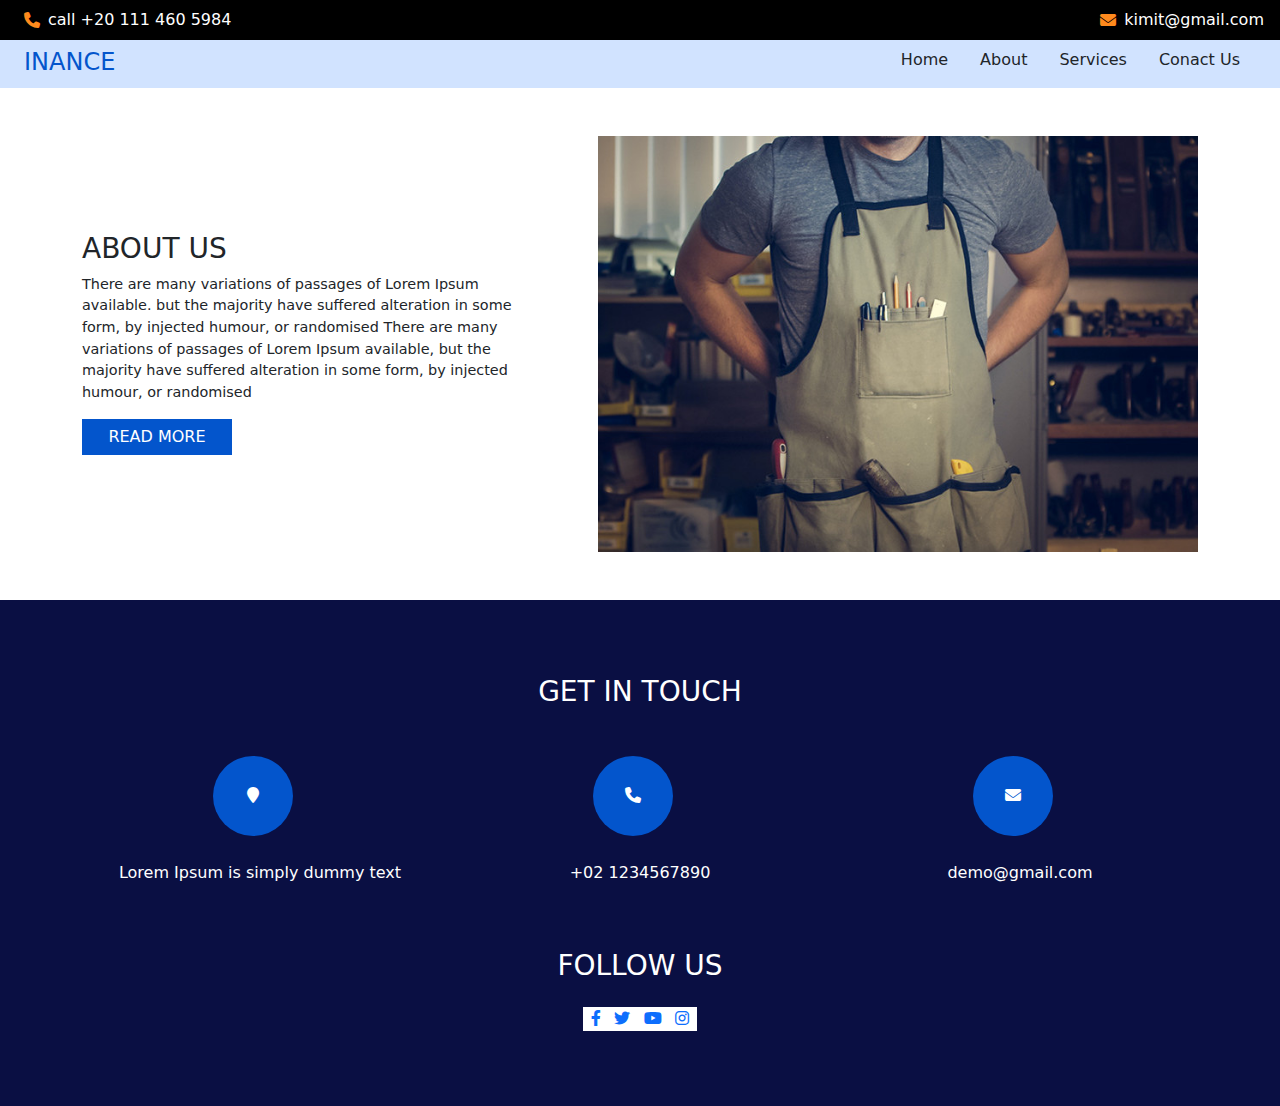
==== about_us.html @ 5abbc728 "final" ====
<!DOCTYPE html>
<html lang="en">

<head>
    <meta charset="UTF-8">
    <meta name="viewport" content="width=device-width, initial-scale=1.0">
    <link rel="stylesheet" href="./css/all.min.css">
    <link rel="stylesheet" href="./css/normalize.css">
    <link rel="stylesheet" href="./css/bootstrap.min.css">
    <link rel="icon" href="./images/logo.png">
    <link rel="stylesheet" href="./css/sass.css">
    <title class="text-capitalize">about us</title>
</head>

<body>
    <!-----------------------------------------start nav bar---------------------------------------------->
    <section class="navbar d-flex justify-content-bewteen px-3">
        <div class="left_content d-flex justify-content-around">
            <i class="fa-solid fa-phone my-1 mx-2 navbar_icons"></i>
            <div class="call navbar_txt">call +20 111 460 5984</div>
        </div>
        <div class="right_content d-flex justify-content-around">
            <i class="fa-solid fa-envelope my-1 mx-2 navbar_icons"></i>
            <div class="email navbar_txt">kimit@gmail.com</div>
        </div>
    </section>
    <!-----------------------------------------end nav bar---------------------------------------------->
    <!-----------------------------------------start ancor------------------------------------------>
    <section class="rebair_section pt-2">
        <div class="rebair_navBar d-flex justify-content-between px-4">
            <h4 class="text-uppercase">inance</h4>
            <div class="rebair_menu">
                <ul class="d-flex list-unstyled justify-content-around">
                    <li><a href="./index.html" class="text-capitalize nav-link mx-3">home</a></li>
                    <li><a href="./about_us.html" class="text-capitalize nav-link mx-3">about</a></li>
                    <li><a href="./services.html" class="text-capitalize nav-link mx-3">services</a></li>
                    <li><a href="./conact_us.html" class="text-capitalize nav-link mx-3">conact us</a></li>
                </ul>
            </div>
        </div>
    </section>
    <!-----------------------------------------end ancor------------------------------------------>
    <!----------------------------------------- start about us------------------------------------------>
    <section class="about us mt-5 mb-5">
        <div class="about_content d-flex justify-content-around container">
            <div class="left_about_content d-flex flex-column justify-content-center">
                <h3 class="text-uppercase text text-start">about us</h3>
                <p>There are many variations of passages of Lorem Ipsum available. but the majority have suffered
                    alteration in some form, by injected humour, or randomised There are many variations of passages of
                    Lorem Ipsum available, but the majority have suffered alteration in some form, by injected humour,
                    or randomised
                </p>
                <button type="button" class="btn btn-secondary text-uppercase">read more</button>
            </div>
            <div class="right_about_content">
                <img src="./images/about-img.jpg" alt="img">
            </div>
        </div>
    </section>
    <!-----------------------------------------end about us--------------------------------------------->
    <!-----------------------------------start footer----------------------------------------------->
    <footer class="d-flex flex-column align-items-center">
        <div class="info_section container">
            <h3 class="text-uppercase text text-center mb-5">get in touch</h3>
            <div class="footer_row row">
                <div class="footer_col col-md-4">
                    <a href="#" class="position-relative">
                        <div class="item d-flex flex-column align-items-center">
                            <div class="img-box ">
                                <i class="fa fa-map-marker" aria-hidden="true"></i>
                            </div>
                            <p>
                                Lorem Ipsum is simply dummy text
                            </p>
                        </div>
                    </a>
                </div>
                <div class="footer_col col-md-4">
                    <a href="#">
                        <div class="item d-flex flex-column align-items-center">
                            <div class="img-box">
                                <i class="fa fa-phone" aria-hidden="true"></i>
                            </div>
                            <p>
                                +02 1234567890
                            </p>
                        </div>
                    </a>
                </div>

                <div class="footer_col col-md-4">
                    <a href="#">
                        <div class="item d-flex flex-column align-items-center">
                            <div class="img-box">
                                <i class="fa fa-envelope" aria-hidden="true"></i>
                            </div>
                            <p>
                                demo@gmail.com
                            </p>
                        </div>
                    </a>
                </div>
            </div>

            <div class="footer_follow_media d-flex flex-column align-items-center">
                <h3 class="text-uppercase text text-center mb-4 mt-5">follow us</h3>
                <div class="social_media bg-white px-2">
                    <a href="#">
                        <i class="fa-brands fa-facebook-f me-2"></i>
                    </a>
                    <a href="#">
                        <i class="fa-brands fa-twitter me-2"></i>
                    </a>
                    <a href="#">
                        <i class="fa-brands fa-youtube me-2"></i>
                    </a>
                    <a href="#">
                        <i class="fa-brands fa-instagram"></i>
                    </a>
                </div>
            </div>
        </div>
    </footer>
    <!-----------------------------------end footer-------------------------------------------------->

</body>

</html>
---- css/sass.css ----
@import url("https://fonts.googleapis.com/css2?family=Open+Sans:wght@300;400;500;600&display=swap");
body {
  box-sizing: border-box;
}

/*****************************************glopal styles*******************************************/
.btn-primary {
  background-color: #ff8a1d;
  transition: 0.2s;
  border-radius: 0px;
  border: none;
  width: 150px;
}
.btn-primary:hover {
  background-color: #0355cc;
}

.btn-secondary {
  background-color: #0355cc;
  border: none;
  border-radius: 0;
  width: 150px;
}
.btn-secondary:hover {
  background-color: #ff8a1d;
}

h4 {
  color: #0355cc;
}

h1 {
  color: #0355cc;
}

.repair_imp_main_card img {
  width: 25%;
}

.checked {
  color: #ff8a1d;
}

.card_client_say {
  width: 40% !important;
}

footer .img-box {
  width: 80px !important;
  height: 80px;
  border-radius: 50%;
  background-color: white;
  background-repeat: no-repeat;
  background-position: center;
  text-align: center;
  line-height: 80px;
  background-color: #0355cc;
  color: white;
  transition: 0.2s;
  cursor: pointer;
}
footer .img-box:hover {
  background-color: #ff8a1d;
}
footer a {
  text-decoration: none;
}
footer a .item p {
  margin-top: 25px;
  color: white;
}

/*******************************************inheritance styles*******************************************/
.repair_imp_main_card, .card_client_say {
  width: 25%;
  box-shadow: 0 4px 8px 0 rgba(114, 111, 111, 0.2), 0 6px 20px 0 rgba(0, 0, 0, 0.19);
  border: none;
  border-radius: 0;
  transition: 0.2s;
  cursor: pointer;
}
.repair_imp_main_card:hover, .card_client_say:hover {
  background-color: #ff8a1d;
  color: white;
}

/*****************************************start media quieries*******************************************/
@media (max-width: 1000px) {
  :root {
    font-size: 15px;
  }
  .rebair_content {
    flex-direction: column !important;
    align-items: center;
  }
  .rebair_content .left_content {
    align-items: center;
    margin-bottom: 5%;
  }
  .rebair_content .left_content h1 {
    width: 81%;
  }
  .right-content {
    width: 90%;
  }
  .right-content > img {
    width: 90%;
  }
  .about_content {
    flex-direction: column;
    align-items: center;
  }
  .about_content .left_about_content {
    margin-bottom: 2%;
    width: 85%;
  }
  .about_content .left_about_content p {
    width: 100%;
  }
  .about_content .right_about_content {
    width: 85%;
  }
  .about_content .right_about_content img {
    width: 85%;
  }
  .right_services_content {
    width: 60%;
  }
  .right_services_content h1 {
    width: 100% !important;
    font-size: 1.5rem !important;
  }
  .right_services_content p {
    width: 100% !important;
    font-size: 0.8rem !important;
  }
  .left_img_content {
    width: 40% !important;
  }
  .left_img_content img {
    width: 80% !important;
  }
}
@media (max-width: 800px) {
  .our_services_cards {
    flex-direction: column !important;
    align-items: center;
  }
  .our_services_cards .our_services_card {
    margin-bottom: 10% !important;
    width: 50% !important;
  }
  .our_client_say_content {
    flex-direction: column;
    align-items: center;
  }
  .our_client_say_content .card_client_say {
    margin-bottom: 2%;
    width: 60% !important;
  }
}
@media (max-width: 600px) {
  :root {
    font-size: 12px;
  }
  .rebair_navBar {
    flex-direction: column;
    align-items: center;
  }
  .home_services_content {
    flex-direction: column;
    align-items: center;
  }
  .home_services_content .left_img_content {
    width: 75% !important;
  }
  .home_services_content .left_img_content img {
    width: 80% !important;
  }
  .home_services_content .right_services_content {
    width: 75% !important;
  }
  .home_services_content .right_services_content h1 {
    width: 100% !important;
  }
  .home_services_content .right_services_content p {
    width: 100% !important;
  }
  .img-box {
    width: 50% !important;
  }
  .img-box img {
    width: 70% !important;
  }
}
/*****************************************end media quieries*******************************************/
/*****************************************start nav styles*******************************************/
.navbar {
  background-color: #000000;
}
.navbar .navbar_icons {
  color: #ff8a1d;
}
.navbar .navbar_txt {
  color: white;
}

/*****************************************end nav styles*******************************************/
/*****************************************start rebair styles*******************************************/
.rebair_section {
  background-color: #d1e3ff;
}
.rebair_section h1 {
  width: 40%;
}
.rebair_section p {
  width: 80%;
}
.rebair_section a:hover {
  color: #0355cc;
}

/*****************************************end rebair styles*******************************************/
/***********************************start rebair,improve, maitain section-****************************/
.repair_imp_main {
  transform: translateY(-50%);
}

/***********************************end rebair,improve, maitain section-****************************/
/*****************************************start about us styles*******************************************/
.left_about_content p {
  width: 90%;
  font-size: 0.9rem;
}

.right_about_content img {
  width: 600px;
}

/*****************************************end about us styles*******************************************/
/*****************************************start home services*******************************************/
.home_services {
  background-color: #d1e3ff;
}
.home_services .home_services_content img {
  width: 450px;
}
.home_services .right_services_content {
  width: 40%;
}
.home_services .right_services_content h1 {
  width: 80%;
}
.home_services .right_services_content p {
  font-size: 0.9rem;
  width: 90%;
}

/*****************************************end home services*******************************************/
/*****************************************start our services syles************************************/
.our_services_card .img_content p:first-child {
  font-weight: bold;
}

/*****************************************end our services syles**************************************/
/*****************************************start our client syles*************************************/
.img-box {
  width: 125px;
  margin-right: 15px;
}
.img-box img {
  border-radius: 50% !important;
}

.client_detail {
  width: 80%;
}

.btn_client {
  width: 50px;
}

/*****************************************end our client syles**************************************/
/*****************************************start contact us*****************************************/
.text_area {
  height: 150px;
}

/*****************************************end contact us***************************************/
/*****************************************start footer style**********************************/
footer {
  padding: 75px 0;
  background-color: #0a0f43;
  text-align: center;
  color: #fff;
}

/*****************************************end footer style***********************************/

/*# sourceMappingURL=sass.css.map */
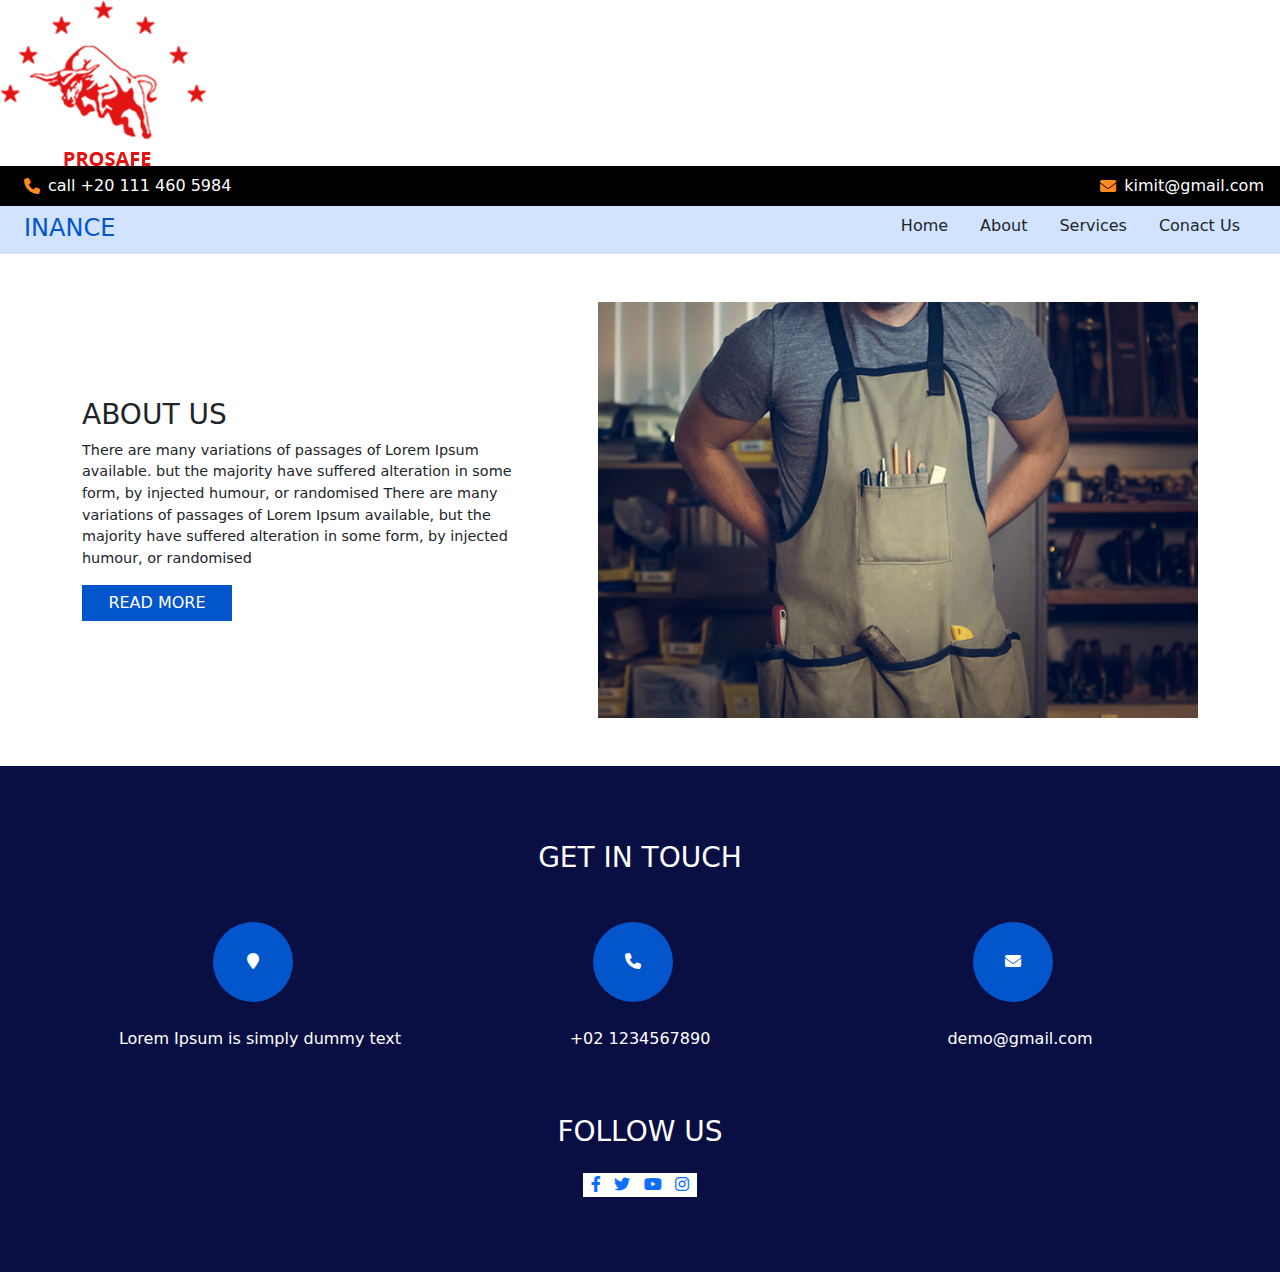
==== commit 245b35a0: "on publishment" ====
--- a/about_us.html
+++ b/about_us.html
@@ -9,6 +9,25 @@
     <link rel="stylesheet" href="./css/bootstrap.min.css">
     <link rel="icon" href="./images/logo.png">
     <link rel="stylesheet" href="./css/sass.css">
+        <!---facebook--->
+        <meta property="og:title" content="Inace">
+        <meta property="og:description" content="fix your life">
+        <meta property="og:image" content="./images/logo.png">
+        <meta property="og:type" content="www.inance.com">
+        <!---facebook--->
+    
+        <!---linkedin--->
+        <meta property="og:title" content="Inace">
+        <meta property="og:description" content="fix your life">
+        <meta property="og:image" content="./images/logo.png">
+        <meta property="og:type" content="www.inance.com">
+        <!---linkedin--->
+    
+        <!---whats app--->
+        <img src="./images/logo.png" alt="fix your life">
+        <meta name="Ahmed Ghonim" content="Inance">
+        <link rel="icon" href="./images/logo.png" />
+        <!---whats app--->
     <title class="text-capitalize">about us</title>
 </head>
 
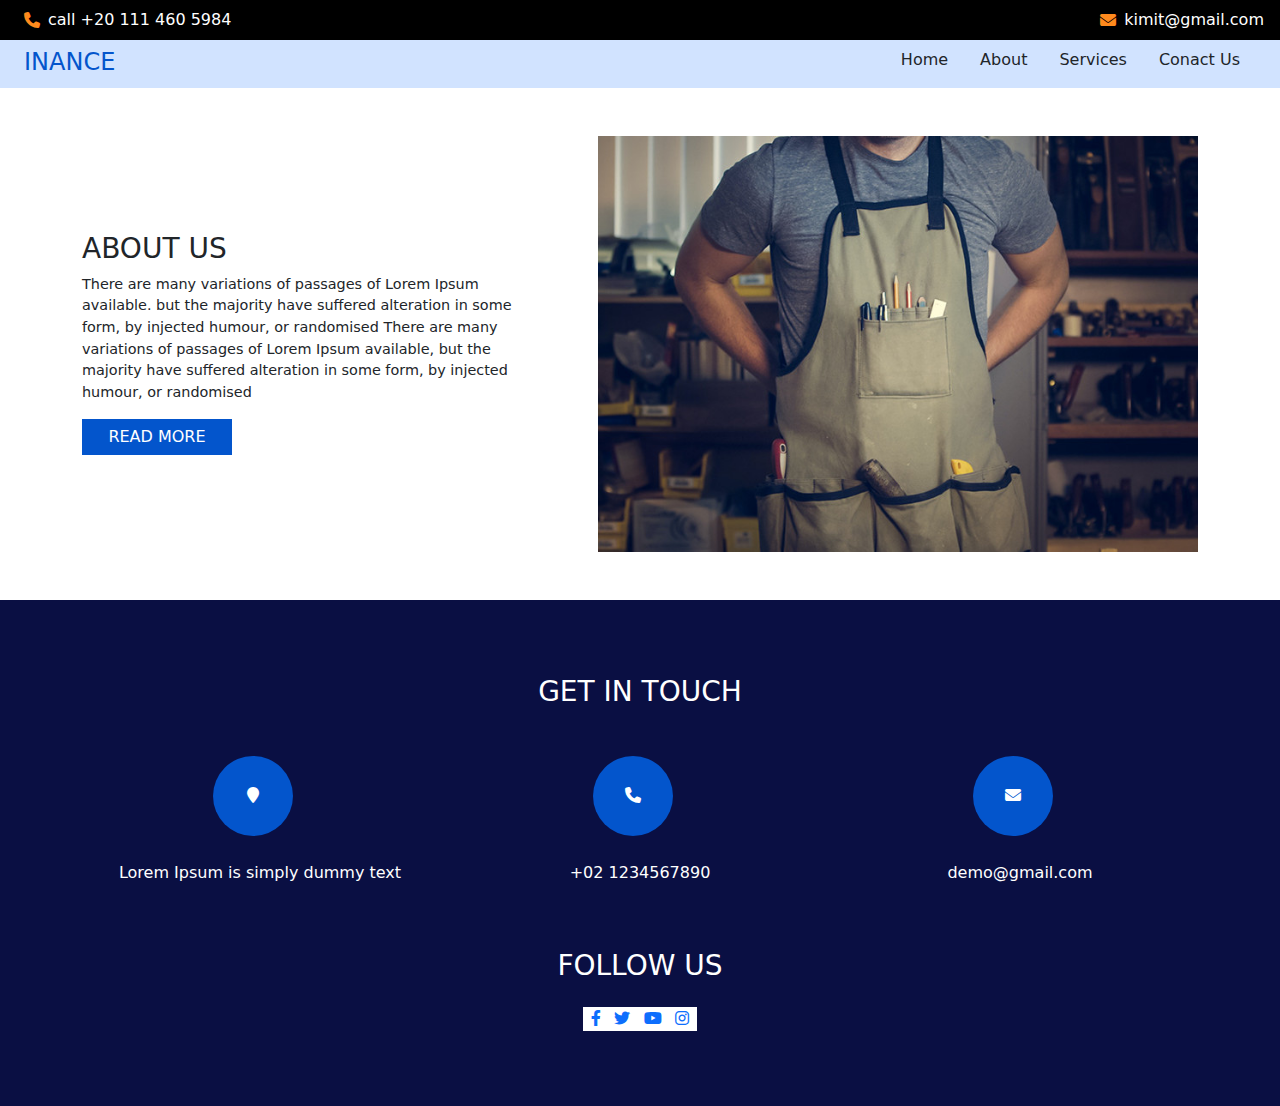
==== commit 78492ac9: "update" ====
--- a/about_us.html
+++ b/about_us.html
@@ -24,7 +24,6 @@
         <!---linkedin--->
     
         <!---whats app--->
-        <img src="./images/logo.png" alt="fix your life">
         <meta name="Ahmed Ghonim" content="Inance">
         <link rel="icon" href="./images/logo.png" />
         <!---whats app--->
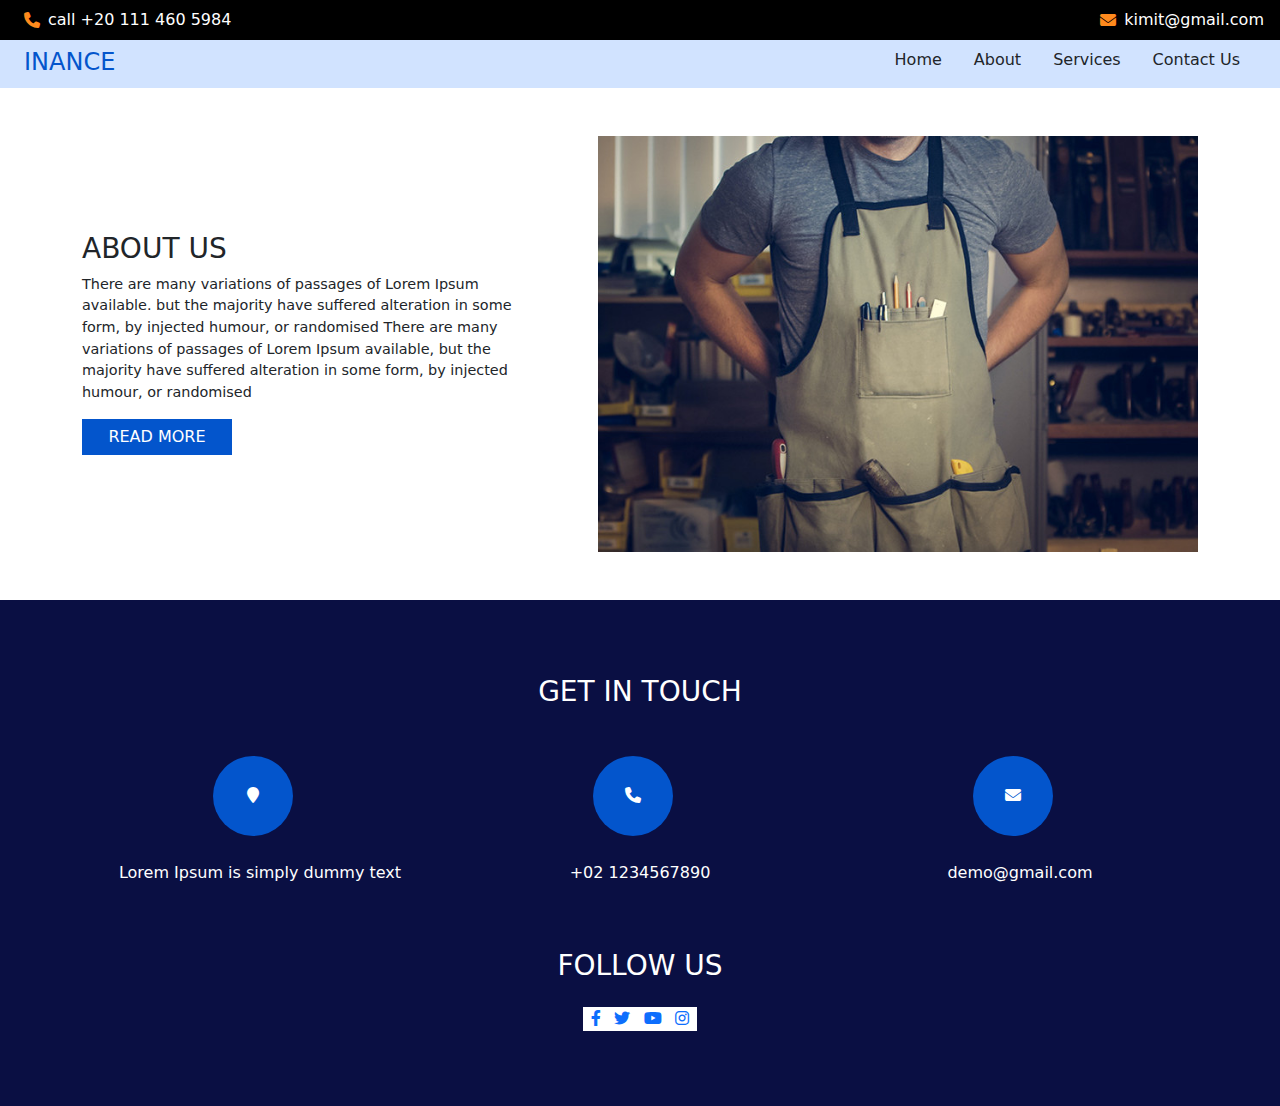
==== commit b3a60005: "update" ====
--- a/about_us.html
+++ b/about_us.html
@@ -12,14 +12,12 @@
         <!---facebook--->
         <meta property="og:title" content="Inace">
         <meta property="og:description" content="fix your life">
-        <meta property="og:image" content="./images/logo.png">
         <meta property="og:type" content="www.inance.com">
         <!---facebook--->
     
         <!---linkedin--->
         <meta property="og:title" content="Inace">
         <meta property="og:description" content="fix your life">
-        <meta property="og:image" content="./images/logo.png">
         <meta property="og:type" content="www.inance.com">
         <!---linkedin--->
     
@@ -52,7 +50,7 @@
                     <li><a href="./index.html" class="text-capitalize nav-link mx-3">home</a></li>
                     <li><a href="./about_us.html" class="text-capitalize nav-link mx-3">about</a></li>
                     <li><a href="./services.html" class="text-capitalize nav-link mx-3">services</a></li>
-                    <li><a href="./conact_us.html" class="text-capitalize nav-link mx-3">conact us</a></li>
+                    <li><a href="./conact_us.html" class="text-capitalize nav-link mx-3">contact us</a></li>
                 </ul>
             </div>
         </div>
